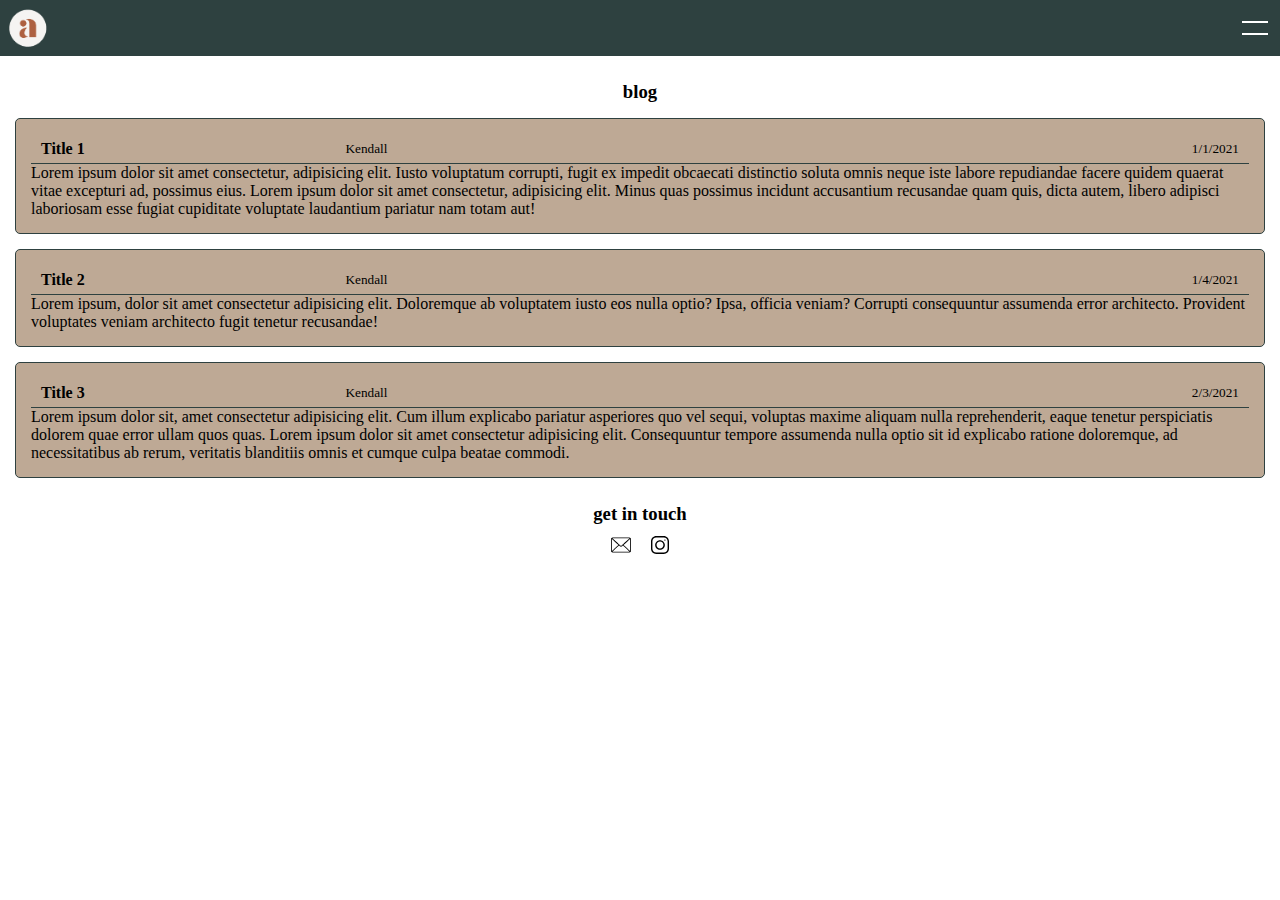
==== resources.html @ f5e261b0 "added resources page; I should have made a branch for this" ====
<!DOCTYPE html>
<html lang="en">
<head>
    <meta charset="UTF-8">
    <meta name="viewport" content="width=device-width, initial-scale=1.0">
    <link rel="stylesheet" href="./assets/css/styles.css">
    <link rel="shortcut icon" href="./assets/images/logo-1.png" type="image/x-icon">
    <title>Amend</title>
</head>
<body>    
    <header class="mobile-navbar-header" id="mobile-navbar-header">
        <div class="amend-logo">
            <a href="/" class="amend-logo-normal" id="amend-logo"></a>
        </div>
        <a href="javascript:navAppear()" class="mobile-menu-button menu-button-overlay" id="mobile-menu-button">
            <div class="bar" id="top-bar"></div>
            <div class="bar" id="bottom-bar"></div>                
        </a>
    </header>
    <div class="mobile-navigation-overlay overlay-hidden" id="mobile-navigation-overlay">
        <nav class="mobile-navbar-list">
            <ul>
                <li>
                    <a href="#mission">mission</a>
                </li>
                <li>
                    <a href="./shop.html">shop</a>
                </li>
                <li>
                    <a href="">resources</a>
                </li>
                <li>
                    <a href="#contact">contact</a>
                </li>
            </ul>
        </nav>
    </div>
    <header class="desktop-header">
        <div class="amend-logo">
            <a href="">
                <img src="./assets/images/logo-4.png" alt="Amend logo of just the letter a">
            </a>
        </div>
        <nav class="desktop-navbar">
            <ul>
                <li>
                    <a href="">mission</a>
                </li>
                <li>
                    <a href="">shop</a>
                </li>
                <li>
                    <a href="">resources</a>
                </li>
                <li>
                    <a href="">contact</a>
                </li>
            </ul>
        </nav>
        <nav class="desktop-taskbar">
            <ul>
                <li>
                    <a href="">
                        search
                    </a>
                </li>
                <li>
                    <a href="">
                        cart
                    </a>
                </li>
            </ul>
        </nav>
    </header>
    <!-- Instagram Section -->

    <!-- Blog Section -->
    <section class="blog">
        <span class="navigation-span" id="blog"></span>
        <h3>blog</h3>
        <div class="blog-wrapper">
            <div class="blog-item">
                <div class="blog-title">
                    <h4>Title 1</h4>
                </div>
                <div class="blog-author">
                    <h5>Kendall</h5>
                </div>
                <div class="blog-date">
                    <h5>1/1/2021</h5>
                </div>
                <div class="blog-content">
                    <p>
                        Lorem ipsum dolor sit amet consectetur, adipisicing elit. Iusto voluptatum corrupti, 
                        fugit ex impedit obcaecati distinctio soluta omnis neque iste labore repudiandae facere 
                        quidem quaerat vitae excepturi ad, possimus eius. Lorem ipsum dolor sit amet consectetur, 
                        adipisicing elit. Minus quas possimus incidunt accusantium recusandae quam quis, dicta 
                        autem, libero adipisci laboriosam esse fugiat cupiditate voluptate laudantium pariatur 
                        nam totam aut!
                    </p>
                </div>
            </div>
            <div class="blog-item">
                <div class="blog-title">
                    <h4>Title 2</h4>
                </div>
                <div class="blog-author">
                    <h5>Kendall</h5>
                </div>
                <div class="blog-date">
                    <h5>1/4/2021</h5>
                </div>
                <div class="blog-content">
                    <p>
                        Lorem ipsum, dolor sit amet consectetur adipisicing elit. Doloremque ab voluptatem iusto 
                        eos nulla optio? Ipsa, officia veniam? Corrupti consequuntur assumenda error architecto. 
                        Provident voluptates veniam architecto fugit tenetur recusandae!
                    </p>
                </div>
            </div> 
            <div class="blog-item">
                <div class="blog-title">
                    <h4>Title 3</h4>
                </div>
                <div class="blog-author">
                    <h5>Kendall</h5>
                </div>
                <div class="blog-date">
                    <h5>2/3/2021</h5>
                </div>
                <div class="blog-content">
                    <p>
                        Lorem ipsum dolor sit, amet consectetur adipisicing elit. Cum illum explicabo pariatur 
                        asperiores quo vel sequi, voluptas maxime aliquam nulla reprehenderit, eaque tenetur 
                        perspiciatis dolorem quae error ullam quos quas. Lorem ipsum dolor sit amet consectetur 
                        adipisicing elit. Consequuntur tempore assumenda nulla optio sit id explicabo ratione 
                        doloremque, ad necessitatibus ab rerum, veritatis blanditiis omnis et cumque culpa 
                        beatae commodi.
                    </p>
                </div>
            </div>        
        </div>
    </section>
    <!-- Contact Section -->
    <section class="contact">
        <span class="navigation-span" id="contact"></span>
        <h3>get in touch</h3>
        <div class="contact-items">
            <a href="mailto:kendallaroberson@gmail.com" target="_blank">
                <img src="./assets/images/email-icon.svg" alt="Email Icon" id="email">
            </a>
            <a href="https://www.instagram.com/amend.market/" target="_blank">
                <img src="./assets/images/instagram.svg" alt="Instagram logo" id="insta">
            </a>
        </div>
    </section>
    <script src="./assets/js/script.js"></script>
</body>
</html>
---- assets/css/styles.css ----
:root {
    --color-1: #2e4140;
    --color-2: #ad6141;
    --color-3: #c49422;
    --color-4: #bea995;
    --color-5: #98b4b2;
    --color-6: #144013;
    --color-back: white;
    --font-1: "catalog";
    --font-2: "open sans";
}
* {
    margin: 0;
    padding: 0;
    box-sizing: border-box;
}
a {
    text-decoration: none;
    color: unset;
}
body {
    font-family: var(--font-2);
    background: var(--color-back);
    position: relative;
}
body.navigation-overlay {
    overflow: hidden;
}
section {
    position: relative;
}
section span {
    position: absolute;
    top: -56px;
    visibility: hidden;
}

/* Mobile Menu Overlay */
#mobile-navigation-overlay {
    position: fixed;
    left: 0px;
    background: var(--color-back);
    z-index: 600;
    height: 100%;
    width: 100%;
    transition: all 750ms;
}
.overlay-hidden {
    visibility: hidden;
    opacity: 0;
}
.overlay-displayed {
    visibility: visible;
    opacity: 1;
}
.mobile-navbar-list {
    display: flex;
    justify-content: center;
}
.mobile-navbar-list ul {
    list-style-type: none;
    display: flex;
    flex-direction: column;
    align-items: center;
    margin-top: 100px;
}
.mobile-navbar-list li {
    padding: 10px 0;
}

/* Mobile Header */
.mobile-navbar-header {
    display: flex;
    justify-content: space-between;
    align-items: center;

    background: var(--color-1);

    position: sticky;
    z-index: 500;
    top: 0px;
    color: white;
}
.mobile-navbar-header-overlay {
    background: var(--color-back);
}
.amend-logo {
    padding: 3px;
}
.amend-logo a {
    display: flex;
    justify-content: center;
    align-items: center;

    height: 50px;
    width: 50px;
}
.amend-logo-overlay {
    background-image: url("../images/logo-7.png");
    background-size: contain;
    transition: all 750ms;
}
.amend-logo-normal {
    background-image: url("../images/logo-8.png");
    background-size: contain;
    transition: all 750ms;
}
.mobile-menu-button {
    height: 50px;
    width: 50px;
    padding: 18px 12px;

    display: flex;
    flex-direction: column;
    justify-content: space-between;

    z-index: 800;
}
.bar {
    border-bottom: 2px solid white;
    transition: all 750ms;  
}
.top-bar-overlay {
    border-color: black;
    transform: translateY(6px) rotate(45deg)
}
.bottom-bar-overlay {
    border-color: black;
    transform:  translateY(-6px) rotate(-45deg)
}

/* Hide Desktop Header */
.desktop-header {
    display: none;
}

/* Hero Section */
.hero-section {
    background-image: url("../images/hero-logo-3.png");
    background-size: cover;
    background-position: center;
    height: 200px;

    display: flex;
    align-items: flex-end;
}
.mission-statement {
    text-align: center;
    padding: 0 30px;
}

/* General Section Headers */
section h3 {
    text-align: center;
    padding-top: 25px;
}

/* Store Shopping Section */
.store-items {
    display: flex;
    justify-content: space-around;
    flex-wrap: wrap;
}
.store-item {
    width: 100%;
    display: flex;
    flex-direction: column;
    align-items: center;
    margin: 0 0 50px 0;
}
.item-image img {
    height: 300px;
}

/* Blog Section */
.blog-wrapper {
    display: flex;
    flex-direction: column;
}
.blog-item {
    display: grid;
    grid-template-columns: 1fr 1fr 2fr;
    grid-template-rows: 30px 5fr;

    padding: 15px;
    border: 1px solid var(--color-1);
    border-radius: 5px;

    margin: 15px 15px 0 15px;

    background: var(--color-4);
}
.blog-title, .blog-author, .blog-date {
    padding: 0 10px;
    border-bottom: 1px solid var(--color-1);
}
.blog-title, .blog-author {
    display: flex;
    justify-content: flex-start;
    align-items: center;
}
.blog-author h5, .blog-date h5 {
    font-weight: 100;
}
.blog-date {
    display: flex;
    justify-content: flex-end;
    align-items: center;
}
.blog-content {
    grid-column: span 3;
}

/* Contact Section */
.contact-items {
    display: flex;
    justify-content: center;
}
.contact a {
    display: flex;
    justify-content: center;
    align-items: center;
    padding: 10px;
}
#email {
    height: 20px;
}
#insta {
    height: 18px;
}
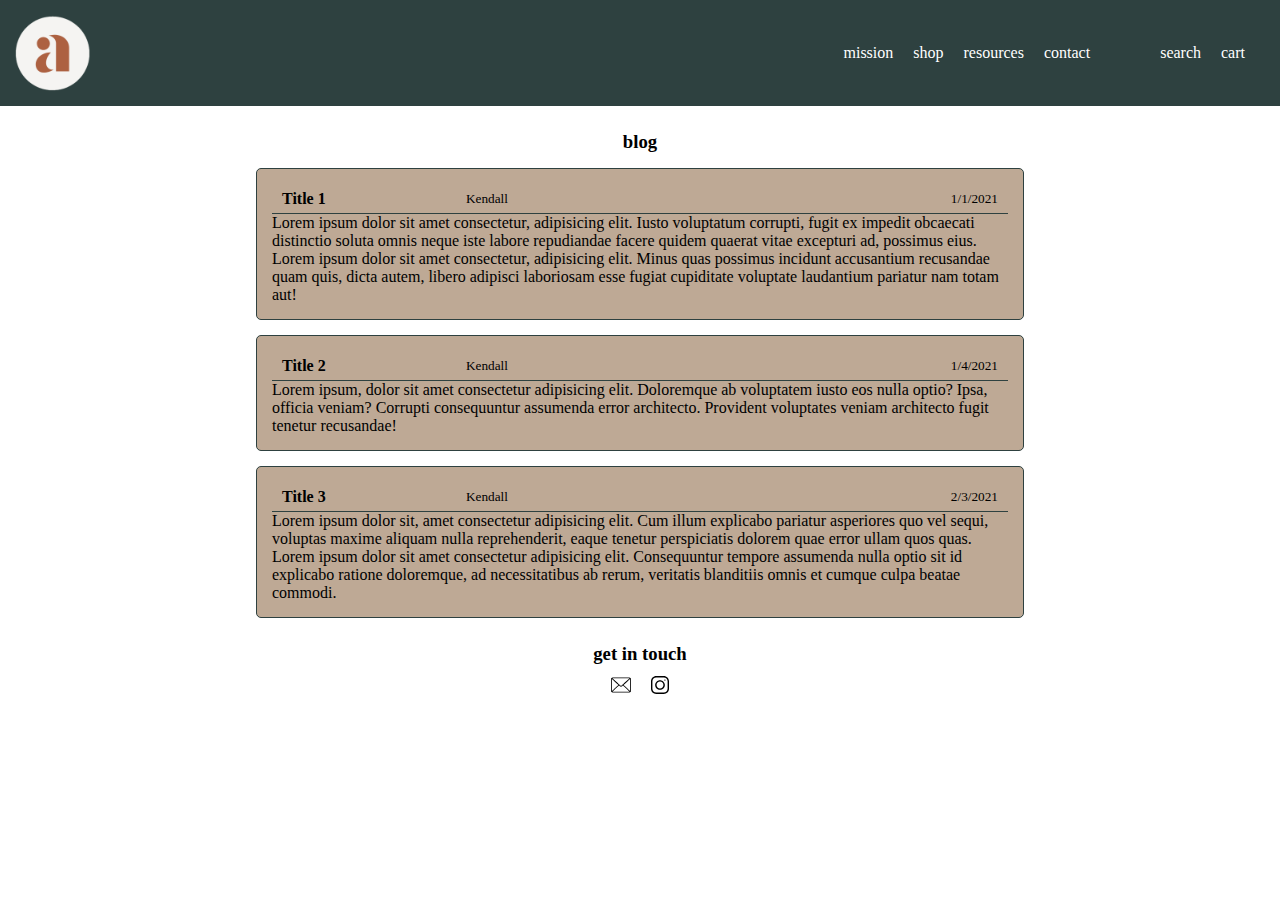
==== commit ef84a303: "include media screen adjustments to allow the website to fit more appropriately with bigger screens" ====
--- a/resources.html
+++ b/resources.html
@@ -27,7 +27,7 @@
                     <a href="./shop.html">shop</a>
                 </li>
                 <li>
-                    <a href="">resources</a>
+                    <a href="./resources.html">resources</a>
                 </li>
                 <li>
                     <a href="#contact">contact</a>
@@ -37,40 +37,40 @@
     </div>
     <header class="desktop-header">
         <div class="amend-logo">
-            <a href="">
-                <img src="./assets/images/logo-4.png" alt="Amend logo of just the letter a">
-            </a>
+            <a href="/" class="amend-logo-normal" id="amend-logo"></a>
         </div>
-        <nav class="desktop-navbar">
-            <ul>
-                <li>
-                    <a href="">mission</a>
-                </li>
-                <li>
-                    <a href="">shop</a>
-                </li>
-                <li>
-                    <a href="">resources</a>
-                </li>
-                <li>
-                    <a href="">contact</a>
-                </li>
-            </ul>
-        </nav>
-        <nav class="desktop-taskbar">
-            <ul>
-                <li>
-                    <a href="">
-                        search
-                    </a>
-                </li>
-                <li>
-                    <a href="">
-                        cart
-                    </a>
-                </li>
-            </ul>
-        </nav>
+        <div class="nav-group">
+            <nav class="desktop-navbar">
+                <ul>
+                    <li>
+                        <a href="">mission</a>
+                    </li>
+                    <li>
+                        <a href="./shop.html">shop</a>
+                    </li>
+                    <li>
+                        <a href="./resources.html">resources</a>
+                    </li>
+                    <li>
+                        <a href="">contact</a>
+                    </li>
+                </ul>
+            </nav>
+            <nav class="desktop-taskbar">
+                <ul>
+                    <li>
+                        <a href="">
+                            search
+                        </a>
+                    </li>
+                    <li>
+                        <a href="">
+                            cart
+                        </a>
+                    </li>
+                </ul>
+            </nav>
+        </div>
     </header>
     <!-- Instagram Section -->
 
--- a/assets/css/styles.css
+++ b/assets/css/styles.css
@@ -176,6 +176,7 @@
 .blog-wrapper {
     display: flex;
     flex-direction: column;
+    align-items: center;
 }
 .blog-item {
     display: grid;
@@ -227,4 +228,102 @@
 }
 #insta {
     height: 18px;
+}
+
+@media screen and (min-width: 400px) {
+    .hero-section {
+        height: 250px;
+    }
+}
+@media screen and (min-width: 500px) {
+    .hero-section {
+        height: 300px;
+    }
+}
+@media screen and (min-width: 600px) {
+    .hero-section {
+        height: 350px;
+    }
+}
+
+@media screen and (min-width: 798px) {
+    .mobile-navbar-header {
+        display: none;
+    }
+    .mobile-navigation-overlay {
+        display: none;
+    }
+    .desktop-header {
+        display: unset;
+
+        display: flex;
+        justify-content: space-between;
+        align-items: center;
+    
+        background: var(--color-1);
+    
+        position: sticky;
+        z-index: 500;
+        top: 0px;
+        color: white;
+    }
+    .amend-logo a {
+        height: 100px;
+        width: 100px;
+    }
+    .nav-group {
+        display: flex;
+        align-items: center;
+    }
+    .nav-group ul {
+        list-style-type: none;
+
+        display: flex;
+        justify-content: space-around;
+        align-items: center;
+    }
+    .desktop-navbar {
+        padding: 0 25px;
+    }
+    .desktop-taskbar {
+        padding: 0 25px;
+    }
+    .nav-group li {
+        padding: 0 10px;
+    }
+    .hero-section {
+        height: 500px;
+    }
+
+    .store-items {
+        justify-content: center;
+    }
+    .store-item {
+        width: 40%;
+    }
+    .item-image img {
+        height: 300px;
+    }
+
+    .blog-item {
+        width: 75%;
+    }
+    
+}
+
+@media screen and (min-width: 1000px) {
+    .hero-section {
+        height: 600px;
+    }
+
+    .store-item {
+        width: 30%;
+    }
+    .item-image img {
+        height: 300px;
+    }
+
+    .blog-item {
+        width: 60%;
+    }
 }